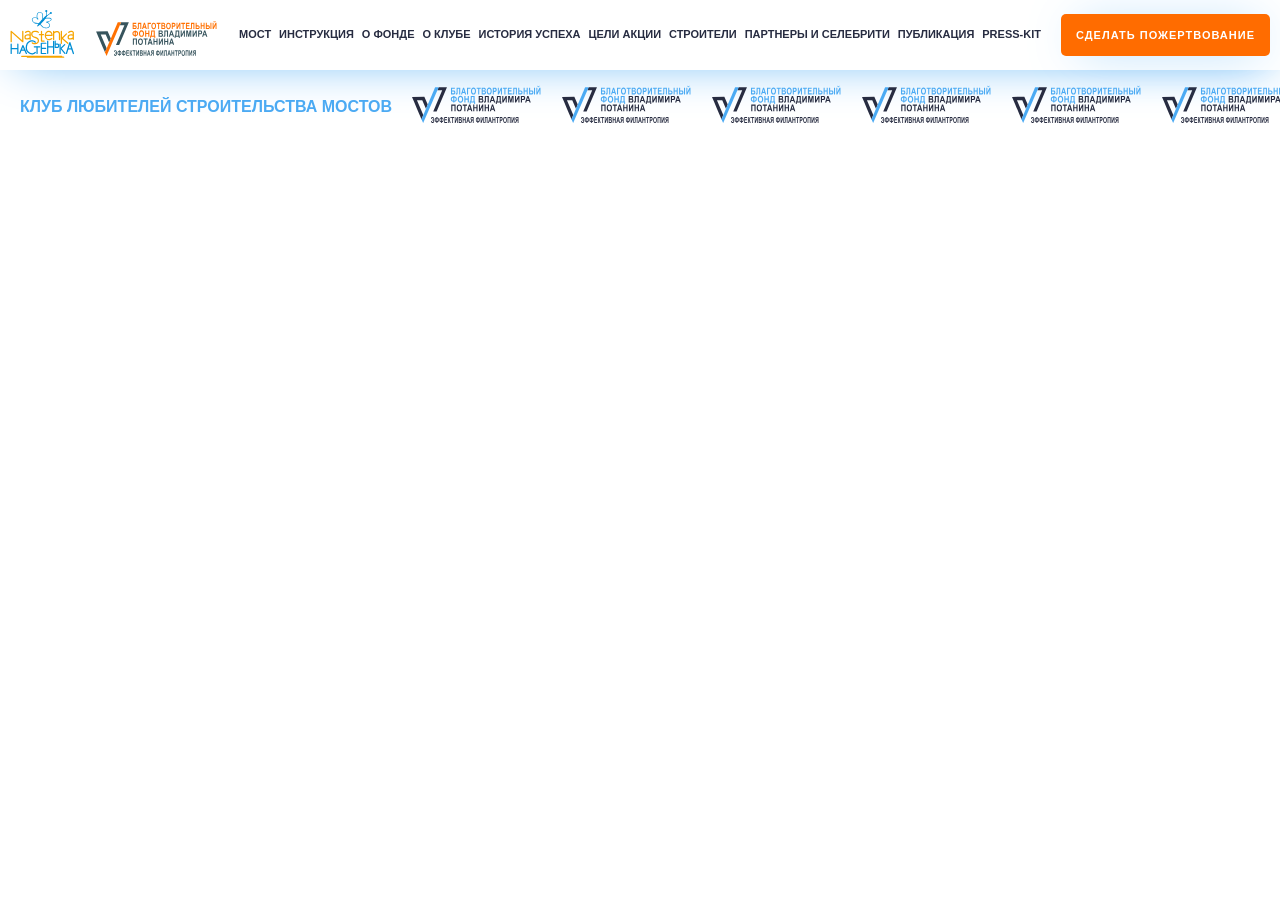
==== app/index.html @ d0a979f0 "add menu" ====
<!DOCTYPE html>
<!-- ru  	en  uk
http://htmlbook.ru/html/value/lang
-->
<html lang="ru">

<head>
  <meta charset="UTF-8">
  <meta name="viewport" content="width=device-width, initial-scale=1.0">

  <link rel="shortcut icon" href="img/favicon.ico" type="image/x-icon">
  <meta http-equiv="X-UA-Compatible" content="ie=edge">
  <meta name="theme-color" content="#111111">

  <title>New site</title>

  <link rel="stylesheet" href="css/global.css">
  <link rel="stylesheet" href="css/vendor.css">
  <link rel="stylesheet" href="css/main.css">

</head>

<body>
  <div class="site-container">
    <header class="header">

  <div class="header__top">
    <div class="container ">
      <div class="insert"></div>
      <a href="#" class="logo link-nastenjka">
        <svg class="logo-nastenjka">
          <use xlink:href="img/sprite.svg#logo-nastenjka"></use>
        </svg>
      </a>
      <a href="https://www.fondpotanin.ru" class="logo link-potanina">
        <svg class="logo-potanina">
          <use xlink:href="img/sprite.svg#logo-potanina"></use>
        </svg>
      </a>

      <div class="menu">
        <div class="menu__burger" aria-label="Відкрити меню">
          <button class="btn-reset burger">
            <span></span>
          </button>
        </div>

        <nav class="nav">
          <ul class="nav__links">
            <li><a href="#">мост</a></li>
            <li><a href="#">инструкция</a></li>
            <li><a href="#">о фонде</a></li>
            <li><a href="#">о клубе</a></li>
            <li><a href="#">история успеха</a></li>
            <li><a href="#">цели акции</a></li>
            <li><a href="#">строители</a></li>
            <li><a href="#">партнеры и селебрити</a></li>
            <li><a href="#">публикация</a></li>
            <li><a href="#">press-kit</a></li>
          </ul>
          <div class="burger-club-bridges"></div>
          <div class="burger-footer"></div>
        </nav>
        <button class="btn-reset btn-donation menu__btn">
          сделать пожертвование
        </button>
      </div>
    </div>
  </div>

  <div class="header__bottom">
    <div class="container club-bridges">
      <a href="#" class="link-club-bridges">клуб любителей строительства мостов</a>
      <ul class="heder__bottom__links">
        <li>
          <a href="#" class="logo ">
            <svg>
              <use xlink:href="img/sprite.svg#logo-potanina2"></use>
            </svg>
          </a>
        </li>
        <li>
          <a href="#" class="logo ">
            <svg>
              <use xlink:href="img/sprite.svg#logo-potanina2"></use>
            </svg>
          </a>
        </li>
        <li>
          <a href="#">
            <svg class="logo ">
              <use xlink:href="img/sprite.svg#logo-potanina2"></use>
            </svg>
          </a>
        </li>
        <li>
          <a href="#">
            <svg class="logo ">
              <use xlink:href="img/sprite.svg#logo-potanina2"></use>
            </svg>
          </a>
        </li>
        <li>
          <a href="#">
            <svg class="logo ">
              <use xlink:href="img/sprite.svg#logo-potanina2"></use>
            </svg>
          </a>
        </li>
        <li>
          <a href="#">
            <svg class="logo ">
              <use xlink:href="img/sprite.svg#logo-potanina2"></use>
            </svg>
          </a>
        </li>
        <li>
          <a href="#">
            <svg class="logo ">
              <use xlink:href="img/sprite.svg#logo-potanina2"></use>
            </svg>
          </a>
        </li>
      </ul>
    </div>
  </div>

</header>


    <main>

    </main>

    <footer class="footer">
	<div class="container"></div>
</footer>

  </div>

  <script src="js/vendor.js"></script>
  <script src="js/main.js"></script>

</body>

</html>
---- app/css/global.css ----
@charset "UTF-8";
:root {
  --color-black: #000;
  --color-white: #fff;
  --color-main-dark: #272C41;
  --color-accent: #4BAAF3;
  --color-button-donat: #FF6C00; }

@font-face {
  font-family: 'Open Sans', sans-serif;
  src: url("../fonts/OpenSans-Regular.ttf") format("ttf");
  src: url("../fonts/OpenSans-Regular.woff") format("woff");
  src: url("../fonts/OpenSans-Regular.woff2") format("woff2");
  font-weight: 400;
  font-style: normal; }

@font-face {
  font-family: 'Open Sans', sans-serif;
  src: url("../fonts/OpenSans-Bold.ttf") format("ttf");
  src: url("../fonts/OpenSans-Bold.woff") format("woff");
  src: url("../fonts/OpenSans-Bold.woff2") format("woff2");
  font-weight: 700;
  font-style: normal; }

/*Обнуление*/
* {
  padding: 0;
  margin: 0;
  border: 0; }

*,
*:before,
*:after {
  box-sizing: border-box; }

html,
body {
  height: 100%;
  width: 100%;
  font-size: 100%;
  line-height: 1;
  font-size: 10px;
  -ms-text-size-adjust: 100%;
  -moz-text-size-adjust: 100%;
  -webkit-text-size-adjust: 100%; }

body {
  font-size: 1.6rem;
  font-family: 'Open Sans', sans-serif;
  background-color: var(--color-white);
  color: var(--color-main-dark); }

img {
  max-width: 100%; }

a,
a:focus,
a:active,
a:hover,
a:hover,
a:visited {
  outline: none;
  text-decoration: none;
  color: inherit; }

input,
button,
textarea {
  font-family: inherit; }

input::-ms-clear {
  display: none; }

button::-moz-focus-inner {
  padding: 0;
  border: 0; }

ul {
  list-style: none;
  padding: 0; }

.is-outer {
  position: relative !important;
  left: -9999px !important; }

.site-container {
  overflow: hidden;
  display: flex;
  flex-direction: column;
  min-height: 100vh; }

footer {
  margin-top: auto; }

.is-hidden {
  display: none !important; }

.for-mobile {
  display: none; }
  @media (max-width: 768px) {
    .for-mobile {
      display: block; } }

.error {
  border: 2px #ff4019 solid !important; }

.btn-reset {
  border: none;
  background: transparent;
  cursor: pointer; }

.container {
  margin: 0 auto;
  padding: 0 10px;
  max-width: 1400px; }

.js-focus-visible :focus:not(.focus-visible) {
  outline: none; }

/*# sourceMappingURL=global.css.map */
---- app/css/main.css ----
.header__top {
  box-shadow: 3px 3px 50px -15px var(--color-accent); }
  .header__top .container {
    display: flex;
    align-items: center;
    justify-content: space-beetwen;
    flex: 100%;
    padding: 1rem; }

.logo {
  position: relative;
  display: inline-block;
  max-height: 5rem;
  max-width: 100%;
  margin-right: 2rem;
  z-index: 1; }

.link-nastenjka,
.link-potanina {
  position: relative;
  z-index: 3; }

.logo-nastenjka {
  display: block;
  max-width: 6.5rem;
  max-height: 5rem; }

.logo-potanina {
  display: block;
  max-width: 12.4rem;
  max-height: 3.6rem;
  margin-top: .8rem; }

.burger {
  display: none; }

.menu {
  display: flex;
  justify-content: space-between;
  align-items: center;
  flex: 100%; }

.nav {
  width: 100%;
  margin-right: 2rem; }

.nav__links {
  display: flex;
  justify-content: space-between;
  align-items: center;
  font-size: 1.1rem;
  font-weight: 700;
  text-transform: uppercase;
  transition: all .3s ease; }
  .nav__links li a:hover {
    color: var(--color-accent);
    padding-bottom: .2rem;
    border-bottom: 2px solid currentColor;
    transition: all .3s ease; }

.header__bottom {
  padding: 1rem;
  width: 100%; }
  .header__bottom .container {
    display: flex;
    flex-direction: row;
    align-items: center;
    justify-content: start; }
    .header__bottom .container .link-club-bridges {
      color: var(--color-accent); }

.link-club-bridges {
  display: block;
  color: var(--color-accent);
  font-size: 1.6rem;
  font-weight: 700;
  text-transform: uppercase;
  margin-right: 2rem;
  white-space: nowrap; }

.heder__bottom__links {
  display: flex;
  flex-direction: row;
  align-items: center;
  justify-content: start; }
  .heder__bottom__links li svg {
    max-height: 5rem;
    max-width: 13rem; }

/* -------------------------- */
/* -------------------------- */
._lock {
  overflow: hidden; }

.burger-club-bridges {
  display: none; }

@media (max-width: 1269px) {
  .burger {
    display: block;
    position: relative;
    width: 1.6rem;
    height: 1.4rem;
    margin-right: 2rem;
    cursor: pointer;
    transition: all .3s ease;
    z-index: 5; }
    .burger span {
      position: absolute;
      background-color: var(--color-accent);
      width: 100%;
      height: 2px;
      left: 0;
      top: 6px;
      transition: all .3s ease; }
    .burger::before, .burger::after {
      content: "";
      display: block;
      position: absolute;
      background-color: var(--color-accent);
      width: 100%;
      height: 2px;
      left: 0;
      transition: all .3s ease; }
    .burger::before {
      top: 0; }
    .burger::after {
      bottom: 0; }
  .burger._active span {
    transform: scale(0);
    transition: all .3s ease; }
  .burger._active::before {
    top: 6px;
    transform: rotate(-45deg);
    transition: all .3s ease; }
  .burger._active::after {
    transform: rotate(45deg);
    bottom: 6px;
    transition: all .3s ease; }
  .menu {
    justify-content: flex-end; }
  .nav {
    position: absolute;
    top: 0;
    left: 0;
    width: 100%;
    height: 100%;
    background-color: var(--color-white);
    overflow: auto;
    transition: all .3s ease 0s;
    transform: translate(-100%, 0);
    z-index: 2; }
  .nav._active {
    transform: translate(0, 0); }
  .insert {
    position: absolute;
    top: 0;
    left: 0;
    width: 100%;
    height: 7rem;
    background-color: var(--color-white);
    z-index: 3; }
  .nav__links {
    display: flex;
    align-items: start;
    flex-direction: column;
    position: relative;
    top: 7rem;
    padding: 1rem;
    font-size: 1.2rem; }
    .nav__links li:not(:last-of-type) {
      margin-bottom: 2rem; }
    .nav__links li:last-of-type {
      margin-bottom: 5rem; } }

@media (max-width: 700px) {
  .header__top {
    box-shadow: none; }
  .header__bottom {
    display: none; }
  .burger-club-bridges {
    display: block;
    position: relative;
    top: 11rem; }
    .burger-club-bridges div {
      display: flex;
      flex-direction: column;
      justify-content: start; }
      .burger-club-bridges div .link-club-bridges {
        font-size: 1.2rem;
        white-space: wrap;
        color: var(--color-accent);
        align-self: flex-start; }
      .burger-club-bridges div ul {
        display: flex;
        flex-direction: row;
        flex-wrap: wrap; } }

@media (max-width: 490px) {
  .nav__links {
    top: 11rem; } }

.btn-donation {
  display: flex;
  position: relative;
  justify-content: center;
  align-items: center;
  font-size: 1.1rem;
  font-weight: 700;
  text-transform: uppercase;
  white-space: nowrap;
  color: var(--color-white);
  letter-spacing: 1px;
  padding: 1.5rem;
  background-color: var(--color-button-donat);
  border-radius: .5rem;
  transition: all .3s ease 0s;
  z-index: 3; }

button {
  box-shadow: 3px 3px 50px -15px var(--color-accent); }

@media (max-width: 490px) {
  .menu__btn {
    position: absolute;
    top: 7rem;
    left: -100%;
    transition: all .3s ease 0s; }
  .menu__btn._active {
    left: 1rem;
    transition: all .3s ease 0s; } }

/*# sourceMappingURL=main.css.map */
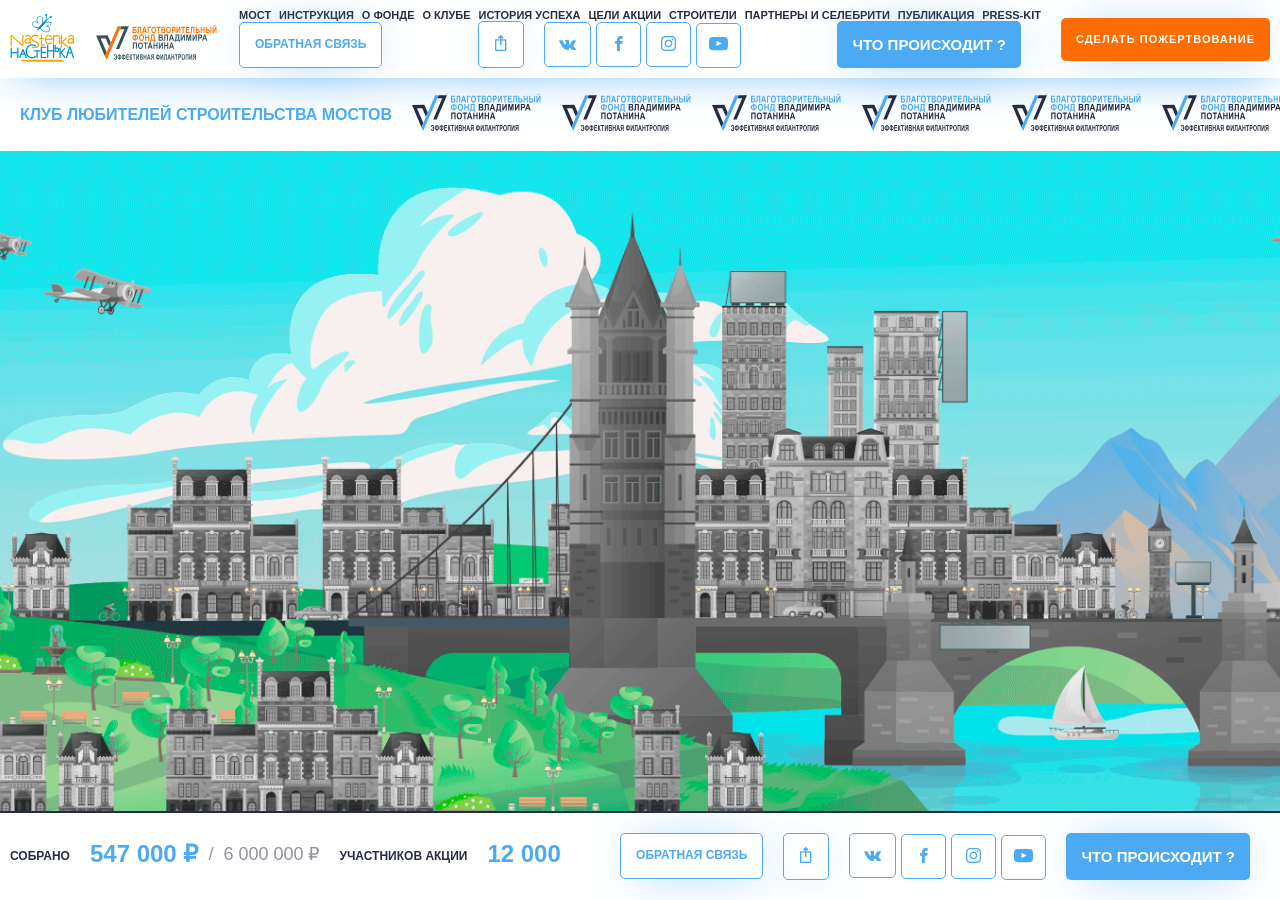
==== commit 045d29e5: "add footer" ====
--- a/app/index.html
+++ b/app/index.html
@@ -14,8 +14,8 @@
 
   <title>New site</title>
 
+  <link rel="stylesheet" href="css/vendor.css">
   <link rel="stylesheet" href="css/global.css">
-  <link rel="stylesheet" href="css/vendor.css">
   <link rel="stylesheet" href="css/main.css">
 
 </head>
@@ -129,11 +129,38 @@
 
 
     <main>
-
+      <img src="img/fon.png" alt="bridges">
     </main>
 
     <footer class="footer">
-	<div class="container"></div>
+  <div class="container">
+    <div class="amount">
+      <p>
+        собрано
+        <span class="amoun__money">547 000 </span>
+        <span class="amoun__total">6 000 000 </span>
+      </p>
+      <p>
+        участников акции
+        <span class="amount__participants">
+          12 000
+        </span>
+      </p>
+    </div>
+    <div class="social">
+      <button class="btn-reset btn-social">обратная связь</button>
+      <div class="social__share">
+        <button class="btn-reset btn-social _icon-share"></button>
+        <ul class="social__networks">
+          <li><a href="#" class="btn-social _icon-vk"></a></li>
+          <li><a href="#" class="btn-social _icon-facebook"></a></li>
+          <li><a href="#" class="btn-social _icon-instagram"></a></li>
+          <li><a href="#" class="btn-social _icon-youtube"></a></li>
+        </ul>
+      </div>
+      <button class="btn-reset btn-what">что происходит ?</button>
+    </div>
+  </div>
 </footer>
 
   </div>
--- a/app/css/global.css
+++ b/app/css/global.css
@@ -22,15 +22,49 @@
   font-weight: 700;
   font-style: normal; }
 
+@font-face {
+  font-family: 'icons';
+  src: url("../fonts/icons.ttf?broink") format("truetype"), url("../fonts/icons.woff?broink") format("woff"), url("../fonts/icons.svg?broink#icons") format("svg");
+  font-weight: normal;
+  font-style: normal;
+  font-display: block; }
+
+[class^="_icon-"]::before,
+[class*=" _icon-"]::before {
+  /* use !important to prevent issues with browser extensions that change fonts */
+  font-family: 'icons' !important;
+  speak: never;
+  font-style: normal;
+  font-weight: normal;
+  font-variant: normal;
+  text-transform: none;
+  line-height: 1;
+  /* Better Font Rendering =========== */
+  -webkit-font-smoothing: antialiased;
+  -moz-osx-font-smoothing: grayscale; }
+
+._icon-share:before {
+  content: "\e900"; }
+
+._icon-vk:before {
+  content: "\e901"; }
+
+._icon-facebook:before {
+  content: "\ea90"; }
+
+._icon-instagram:before {
+  content: "\ea92"; }
+
+._icon-youtube:before {
+  content: "\ea9d"; }
+
 /*Обнуление*/
-* {
-  padding: 0;
-  margin: 0;
-  border: 0; }
-
 *,
 *:before,
 *:after {
+  padding: 0;
+  margin: 0;
+  border: 0;
   box-sizing: border-box; }
 
 html,
@@ -89,9 +123,6 @@
   flex-direction: column;
   min-height: 100vh; }
 
-footer {
-  margin-top: auto; }
-
 .is-hidden {
   display: none !important; }
 
@@ -117,4 +148,12 @@
 .js-focus-visible :focus:not(.focus-visible) {
   outline: none; }
 
+main {
+  display: flex;
+  flex: 1 1 100%; }
+  main img {
+    width: 100%;
+    -o-object-fit: cover;
+    object-fit: cover; }
+
 /*# sourceMappingURL=global.css.map */
--- a/app/css/main.css
+++ b/app/css/main.css
@@ -1,3 +1,4 @@
+@charset "UTF-8";
 .header__top {
   box-shadow: 3px 3px 50px -15px var(--color-accent); }
   .header__top .container {
@@ -198,7 +199,142 @@
 
 @media (max-width: 490px) {
   .nav__links {
-    top: 11rem; } }
+    top: 11.5rem; } }
+
+.footer {
+  width: 100%;
+  border-top: 2px solid var(--color-main-dark); }
+  .footer .container {
+    display: flex;
+    flex-wrap: wrap;
+    align-items: center;
+    justify-content: space-between;
+    padding: 2rem 1rem; }
+
+.amount,
+.social,
+.social__share,
+.social__networks {
+  display: flex;
+  align-items: center;
+  justify-content: space-between; }
+
+.amount {
+  margin-right: 2rem; }
+  .amount p {
+    display: flex;
+    align-items: center;
+    font-size: 1.2rem;
+    font-weight: 700;
+    text-transform: uppercase;
+    color: var(--color-main-dark); }
+
+.amoun__money {
+  font-size: 2.4rem;
+  margin-left: 2rem;
+  color: var(--color-accent);
+  transform: translate(0, -2px); }
+  .amoun__money::after {
+    content: "₽";
+    display: inline-block; }
+
+.amoun__total {
+  font-size: 1.8rem;
+  font-weight: 400;
+  opacity: .5;
+  margin-right: 2rem;
+  transform: translate(0, -2px); }
+  .amoun__total::before {
+    content: "/";
+    display: inline-block;
+    padding-right: 1rem;
+    padding-left: 1rem; }
+  .amoun__total::after {
+    content: "₽";
+    display: inline-block; }
+
+.amount__participants {
+  font-size: 2.4rem;
+  padding-left: 2rem;
+  color: var(--color-accent);
+  transform: translate(0, -2px); }
+
+.social button {
+  margin-right: 2rem; }
+
+.social ._icon-share {
+  font-size: 1.6rem;
+  padding: 13px 16px; }
+
+.social__networks {
+  margin-right: 2rem; }
+  .social__networks li:not(:last-of-type) {
+    margin-right: .5rem; }
+  .social__networks .btn-social {
+    color: var(--color-accent); }
+  .social__networks ._icon-vk {
+    font-size: 1.1rem;
+    padding-top: 1.7rem;
+    padding-bottom: 1.4rem;
+    padding-left: 1.4rem;
+    padding-right: 1.4rem; }
+  .social__networks ._icon-facebook {
+    font-size: 1.5rem;
+    padding: 1.3rem 1.4rem; }
+  .social__networks ._icon-instagram {
+    font-size: 1.5rem;
+    padding: 1.3rem 1.4rem; }
+  .social__networks ._icon-youtube {
+    font-size: 1.9rem;
+    padding: 1.1rem 1.2rem; }
+
+@media (max-width: 1246px) {
+  .footer .container {
+    flex-direction: column; }
+  .amount {
+    margin-bottom: 1rem; } }
+
+@media (max-width: 700px) {
+  .social {
+    display: none; }
+  .burger-footer > .social {
+    display: flex;
+    flex-direction: column;
+    align-items: start;
+    padding: 1rem;
+    padding-bottom: 3rem;
+    transform: translate(0, 11rem); }
+    .burger-footer > .social .btn-social {
+      margin: 0;
+      margin-bottom: 1.5rem; }
+    .burger-footer > .social .social__share {
+      margin-bottom: 1.5rem; }
+      .burger-footer > .social .social__share .btn-social {
+        margin: 0;
+        margin-right: 1rem; }
+      .burger-footer > .social .social__share ._icon-share {
+        font-size: 1.6rem;
+        padding: 12.5px 15px; } }
+
+@media (max-width: 598px) {
+  .amount {
+    margin: 0; }
+  .amount p {
+    display: flex;
+    flex-direction: column;
+    align-items: start;
+    justify-content: start; }
+  .amount p :not(:last-of-type) {
+    margin-right: 5rem; }
+  .amount span {
+    display: block;
+    white-space: nowrap;
+    margin: 0;
+    padding: 0; }
+  .amoun__total {
+    transform: translate(0, 0px); }
+    .amoun__total::before {
+      padding-left: 0rem; } }
 
 .btn-donation {
   display: flex;
@@ -219,6 +355,24 @@
 
 button {
   box-shadow: 3px 3px 50px -15px var(--color-accent); }
+
+.btn-social {
+  font-size: 1.2rem;
+  font-weight: 700;
+  padding: 1.5rem;
+  color: var(--color-accent);
+  text-transform: uppercase;
+  border: 1.5px solid var(--color-accent);
+  border-radius: .5rem; }
+
+.btn-what {
+  font-size: 1.5rem;
+  font-weight: 700;
+  padding: 1.5rem;
+  color: var(--color-white);
+  background-color: var(--color-accent);
+  text-transform: uppercase;
+  border-radius: .5rem; }
 
 @media (max-width: 490px) {
   .menu__btn {
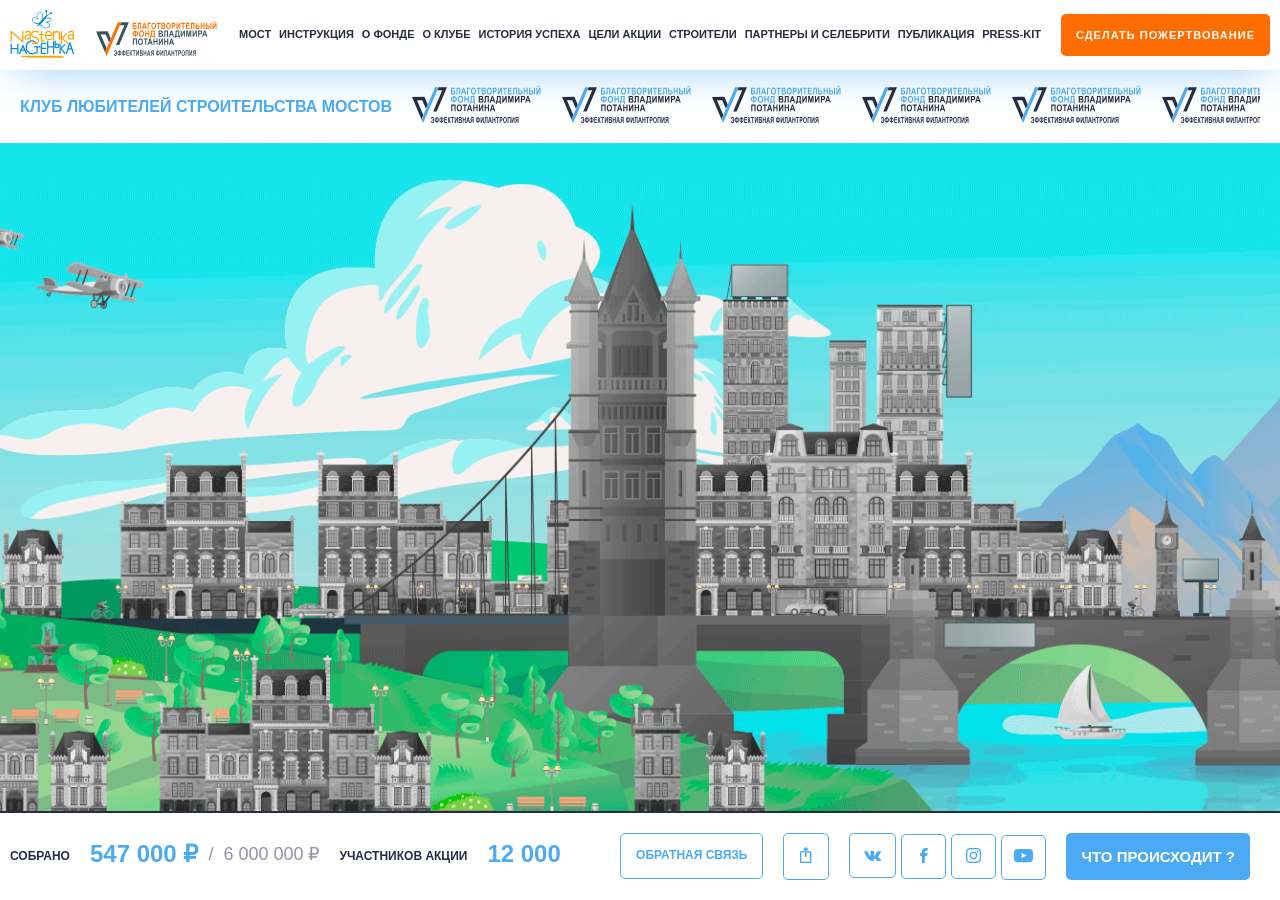
==== commit 54f98dd2: "add favicon and scroll" ====
--- a/app/index.html
+++ b/app/index.html
@@ -7,12 +7,19 @@
 <head>
   <meta charset="UTF-8">
   <meta name="viewport" content="width=device-width, initial-scale=1.0">
+  <meta http-equiv="X-UA-Compatible" content="ie=edge">
 
-  <link rel="shortcut icon" href="img/favicon.ico" type="image/x-icon">
-  <meta http-equiv="X-UA-Compatible" content="ie=edge">
-  <meta name="theme-color" content="#111111">
+  <!-- favicon -->
+  <link rel="apple-touch-icon" sizes="180x180" href="favicon/apple-touch-icon.png">
+  <link rel="icon" type="image/png" sizes="32x32" href="favicon/favicon-32x32.png">
+  <link rel="icon" type="image/png" sizes="16x16" href="favicon/favicon-16x16.png">
+  <link rel="manifest" href="favicon/site.webmanifest">
+  <link rel="mask-icon" href="favicon/safari-pinned-tab.svg" color="#5bbad5">
+  <meta name="msapplication-TileColor" content="#da532c">
+  <meta name="theme-color" content="#ffffff">
+  <!-- end favicon -->
 
-  <title>New site</title>
+  <title>BRIDGE CONSTRUCTION CLUB</title>
 
   <link rel="stylesheet" href="css/vendor.css">
   <link rel="stylesheet" href="css/global.css">
@@ -67,7 +74,6 @@
       </div>
     </div>
   </div>
-
   <div class="header__bottom">
     <div class="container club-bridges">
       <a href="#" class="link-club-bridges">клуб любителей строительства мостов</a>
@@ -124,7 +130,6 @@
       </ul>
     </div>
   </div>
-
 </header>
 
 
--- a/app/css/global.css
+++ b/app/css/global.css
@@ -4,7 +4,9 @@
   --color-white: #fff;
   --color-main-dark: #272C41;
   --color-accent: #4BAAF3;
-  --color-button-donat: #FF6C00; }
+  --color-button-donat: #FF6C00;
+  --color-dark-rbga: rgba(39, 44, 65, .5);
+  --color-accent-rbga: rgba(75, 170, 243, .5); }
 
 @font-face {
   font-family: 'Open Sans', sans-serif;
--- a/app/css/main.css
+++ b/app/css/main.css
@@ -83,7 +83,16 @@
   display: flex;
   flex-direction: row;
   align-items: center;
-  justify-content: start; }
+  justify-content: start;
+  overflow-y: hidden;
+  overflow-x: scroll; }
+  .heder__bottom__links::-webkit-scrollbar {
+    height: 3px;
+    background-color: var(--color-white); }
+  .heder__bottom__links::-webkit-scrollbar-thumb {
+    height: 100%;
+    background-color: var(--color-accent-rbga);
+    opacity: 1; }
   .heder__bottom__links li svg {
     max-height: 5rem;
     max-width: 13rem; }
@@ -288,6 +297,9 @@
     font-size: 1.9rem;
     padding: 1.1rem 1.2rem; }
 
+.burger-footer > .social {
+  display: none; }
+
 @media (max-width: 1246px) {
   .footer .container {
     flex-direction: column; }
@@ -353,9 +365,6 @@
   transition: all .3s ease 0s;
   z-index: 3; }
 
-button {
-  box-shadow: 3px 3px 50px -15px var(--color-accent); }
-
 .btn-social {
   font-size: 1.2rem;
   font-weight: 700;
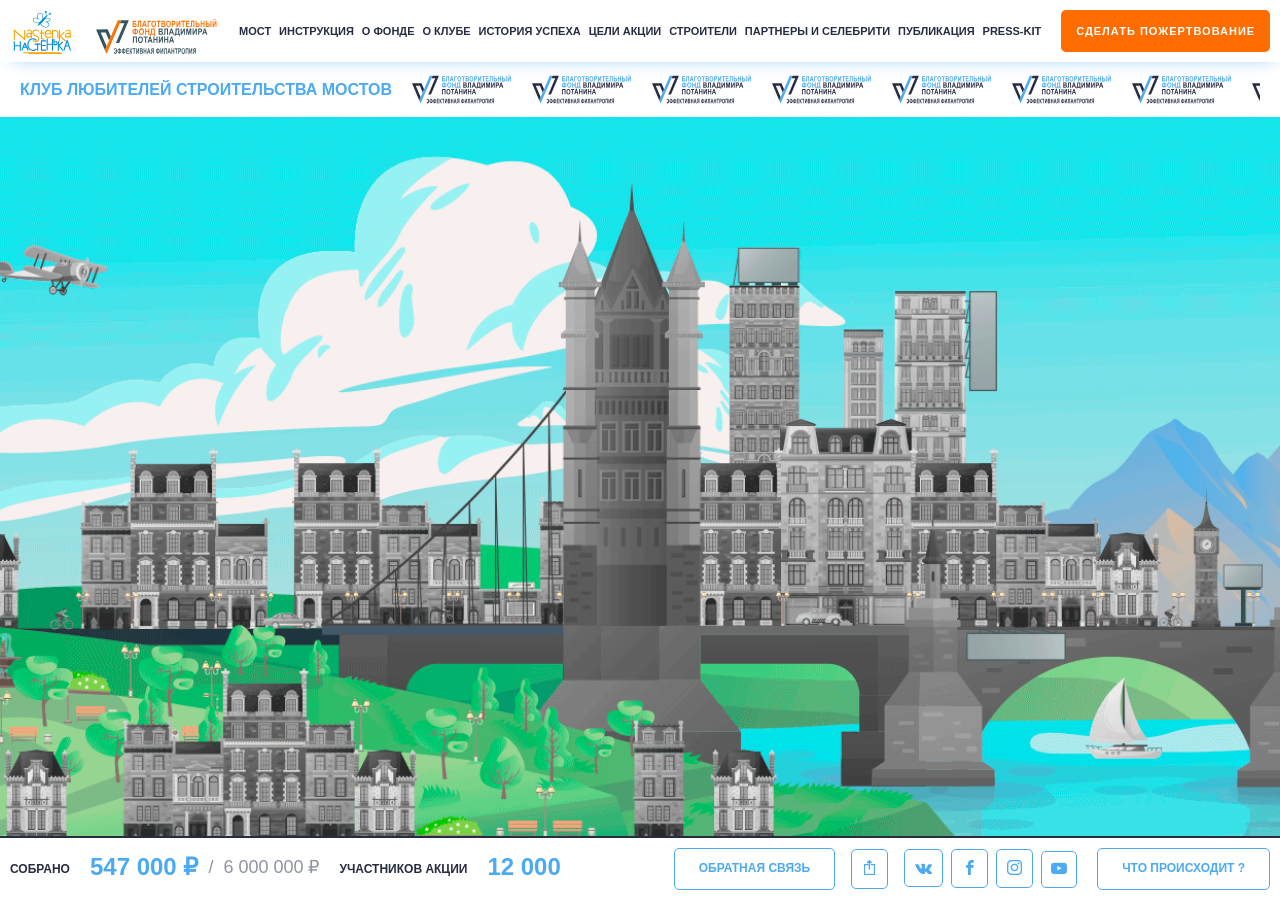
==== commit dc46a513: "fixed bug" ====
--- a/app/index.html
+++ b/app/index.html
@@ -34,19 +34,19 @@
   <div class="header__top">
     <div class="container ">
       <div class="insert"></div>
-      <a href="#" class="logo link-nastenjka">
+      <a href="#" class="link-nastenjka">
         <svg class="logo-nastenjka">
           <use xlink:href="img/sprite.svg#logo-nastenjka"></use>
         </svg>
       </a>
-      <a href="https://www.fondpotanin.ru" class="logo link-potanina">
+      <a href="https://www.fondpotanin.ru" class="link-potanina">
         <svg class="logo-potanina">
           <use xlink:href="img/sprite.svg#logo-potanina"></use>
         </svg>
       </a>
 
       <div class="menu">
-        <div class="menu__burger" aria-label="Відкрити меню">
+        <div class="menu__burger" aria-label="Открыть меню">
           <button class="btn-reset burger">
             <span></span>
           </button>
@@ -78,51 +78,72 @@
     <div class="container club-bridges">
       <a href="#" class="link-club-bridges">клуб любителей строительства мостов</a>
       <ul class="heder__bottom__links">
-        <li>
-          <a href="#" class="logo ">
-            <svg>
+        <li class="logo">
+          <a href="#">
+            <svg class="logo-potanina2">
               <use xlink:href="img/sprite.svg#logo-potanina2"></use>
             </svg>
           </a>
         </li>
-        <li>
-          <a href="#" class="logo ">
-            <svg>
+        <li class="logo">
+          <a href="#">
+            <svg class="logo-potanina2">
               <use xlink:href="img/sprite.svg#logo-potanina2"></use>
             </svg>
           </a>
         </li>
-        <li>
+        <li class="logo">
           <a href="#">
-            <svg class="logo ">
+            <svg class="logo-potanina2">
               <use xlink:href="img/sprite.svg#logo-potanina2"></use>
             </svg>
           </a>
         </li>
-        <li>
+        <li class="logo">
           <a href="#">
-            <svg class="logo ">
+            <svg class="logo-potanina2">
               <use xlink:href="img/sprite.svg#logo-potanina2"></use>
             </svg>
           </a>
         </li>
-        <li>
+        <li class="logo">
           <a href="#">
-            <svg class="logo ">
+            <svg class="logo-potanina2">
               <use xlink:href="img/sprite.svg#logo-potanina2"></use>
             </svg>
           </a>
         </li>
-        <li>
+        <li class="logo">
           <a href="#">
-            <svg class="logo ">
+            <svg class="logo-potanina2">
               <use xlink:href="img/sprite.svg#logo-potanina2"></use>
             </svg>
           </a>
         </li>
-        <li>
+        <li class="logo">
           <a href="#">
-            <svg class="logo ">
+            <svg class="logo-potanina2">
+              <use xlink:href="img/sprite.svg#logo-potanina2"></use>
+            </svg>
+          </a>
+        </li>
+        <li class="logo">
+          <a href="#">
+            <svg class="logo-potanina2">
+              <use xlink:href="img/sprite.svg#logo-potanina2"></use>
+            </svg>
+          </a>
+        </li>
+        <li class="logo">
+          <a href="#">
+            <svg class="logo-potanina2">
+              <use xlink:href="img/sprite.svg#logo-potanina2"></use>
+            </svg>
+          </a>
+        </li>
+        <li class="logo">
+          <a href="#">
+            <svg class="logo-potanina2">
               <use xlink:href="img/sprite.svg#logo-potanina2"></use>
             </svg>
           </a>
@@ -163,7 +184,7 @@
           <li><a href="#" class="btn-social _icon-youtube"></a></li>
         </ul>
       </div>
-      <button class="btn-reset btn-what">что происходит ?</button>
+      <button class="btn-reset btn-social">что происходит ?</button>
     </div>
   </div>
 </footer>
--- a/app/css/global.css
+++ b/app/css/global.css
@@ -5,7 +5,7 @@
   --color-main-dark: #272C41;
   --color-accent: #4BAAF3;
   --color-button-donat: #FF6C00;
-  --color-dark-rbga: rgba(39, 44, 65, .5);
+  --color-dark-rbga: rgba(39, 44, 65, .2);
   --color-accent-rbga: rgba(75, 170, 243, .5); }
 
 @font-face {
--- a/app/css/main.css
+++ b/app/css/main.css
@@ -1,6 +1,6 @@
 @charset "UTF-8";
 .header__top {
-  box-shadow: 3px 3px 50px -15px var(--color-accent); }
+  box-shadow: 3px 3px 20px -10px var(--color-accent); }
   .header__top .container {
     display: flex;
     align-items: center;
@@ -11,23 +11,24 @@
 .logo {
   position: relative;
   display: inline-block;
-  max-height: 5rem;
+  max-height: 3.5rem;
   max-width: 100%;
   margin-right: 2rem;
   z-index: 1; }
 
 .link-nastenjka,
 .link-potanina {
+  display: block;
   position: relative;
+  margin-right: 2rem;
+  height: 4rem;
   z-index: 3; }
 
 .logo-nastenjka {
-  display: block;
   max-width: 6.5rem;
-  max-height: 5rem; }
+  height: 4.5rem; }
 
 .logo-potanina {
-  display: block;
   max-width: 12.4rem;
   max-height: 3.6rem;
   margin-top: .8rem; }
@@ -81,21 +82,27 @@
 
 .heder__bottom__links {
   display: flex;
+  flex: 100%;
   flex-direction: row;
   align-items: center;
   justify-content: start;
   overflow-y: hidden;
-  overflow-x: scroll; }
+  overflow-x: auto; }
   .heder__bottom__links::-webkit-scrollbar {
     height: 3px;
-    background-color: var(--color-white); }
+    background-color: var(--color-dark-rbga); }
   .heder__bottom__links::-webkit-scrollbar-thumb {
     height: 100%;
     background-color: var(--color-accent-rbga);
     opacity: 1; }
-  .heder__bottom__links li svg {
-    max-height: 5rem;
-    max-width: 13rem; }
+  .heder__bottom__links li a {
+    display: block;
+    height: 3.5rem;
+    width: auto; }
+  .heder__bottom__links .logo-potanina2 {
+    display: block;
+    height: 3.5rem;
+    width: 10rem; }
 
 /* -------------------------- */
 /* -------------------------- */
@@ -218,7 +225,7 @@
     flex-wrap: wrap;
     align-items: center;
     justify-content: space-between;
-    padding: 2rem 1rem; }
+    padding: 1rem; }
 
 .amount,
 .social,
@@ -268,34 +275,32 @@
   color: var(--color-accent);
   transform: translate(0, -2px); }
 
-.social button {
-  margin-right: 2rem; }
+.social button:not(:nth-child(3)) {
+  margin-right: 1.6rem; }
 
 .social ._icon-share {
-  font-size: 1.6rem;
-  padding: 13px 16px; }
+  font-size: 1.5rem;
+  padding: 10px 12px; }
 
 .social__networks {
   margin-right: 2rem; }
   .social__networks li:not(:last-of-type) {
-    margin-right: .5rem; }
+    margin-right: .8rem; }
   .social__networks .btn-social {
     color: var(--color-accent); }
   .social__networks ._icon-vk {
     font-size: 1.1rem;
-    padding-top: 1.7rem;
-    padding-bottom: 1.4rem;
-    padding-left: 1.4rem;
-    padding-right: 1.4rem; }
+    padding: 10px;
+    padding-top: 14px; }
   .social__networks ._icon-facebook {
     font-size: 1.5rem;
-    padding: 1.3rem 1.4rem; }
+    padding: 10px; }
   .social__networks ._icon-instagram {
     font-size: 1.5rem;
-    padding: 1.3rem 1.4rem; }
+    padding: 10px; }
   .social__networks ._icon-youtube {
-    font-size: 1.9rem;
-    padding: 1.1rem 1.2rem; }
+    font-size: 1.6rem;
+    padding: 9px; }
 
 .burger-footer > .social {
   display: none; }
@@ -319,14 +324,19 @@
     .burger-footer > .social .btn-social {
       margin: 0;
       margin-bottom: 1.5rem; }
+    .burger-footer > .social .social__networks,
+    .burger-footer > .social .social__networks li:not(:last-of-type) {
+      margin: 0; }
     .burger-footer > .social .social__share {
-      margin-bottom: 1.5rem; }
+      margin-bottom: 1.4rem; }
       .burger-footer > .social .social__share .btn-social {
         margin: 0;
         margin-right: 1rem; }
       .burger-footer > .social .social__share ._icon-share {
         font-size: 1.6rem;
-        padding: 12.5px 15px; } }
+        padding: 11px 14px; }
+      .burger-footer > .social .social__share ._icon-youtube {
+        margin: 0; } }
 
 @media (max-width: 598px) {
   .amount {
@@ -359,29 +369,25 @@
   white-space: nowrap;
   color: var(--color-white);
   letter-spacing: 1px;
-  padding: 1.5rem;
+  padding: 1.35em;
   background-color: var(--color-button-donat);
   border-radius: .5rem;
   transition: all .3s ease 0s;
   z-index: 3; }
 
-.btn-social {
+.btn-social,
+.btn-what {
   font-size: 1.2rem;
   font-weight: 700;
-  padding: 1.5rem;
+  padding: 1.1em 2em;
   color: var(--color-accent);
   text-transform: uppercase;
   border: 1.5px solid var(--color-accent);
   border-radius: .5rem; }
 
 .btn-what {
-  font-size: 1.5rem;
-  font-weight: 700;
-  padding: 1.5rem;
   color: var(--color-white);
-  background-color: var(--color-accent);
-  text-transform: uppercase;
-  border-radius: .5rem; }
+  background-color: var(--color-accent); }
 
 @media (max-width: 490px) {
   .menu__btn {
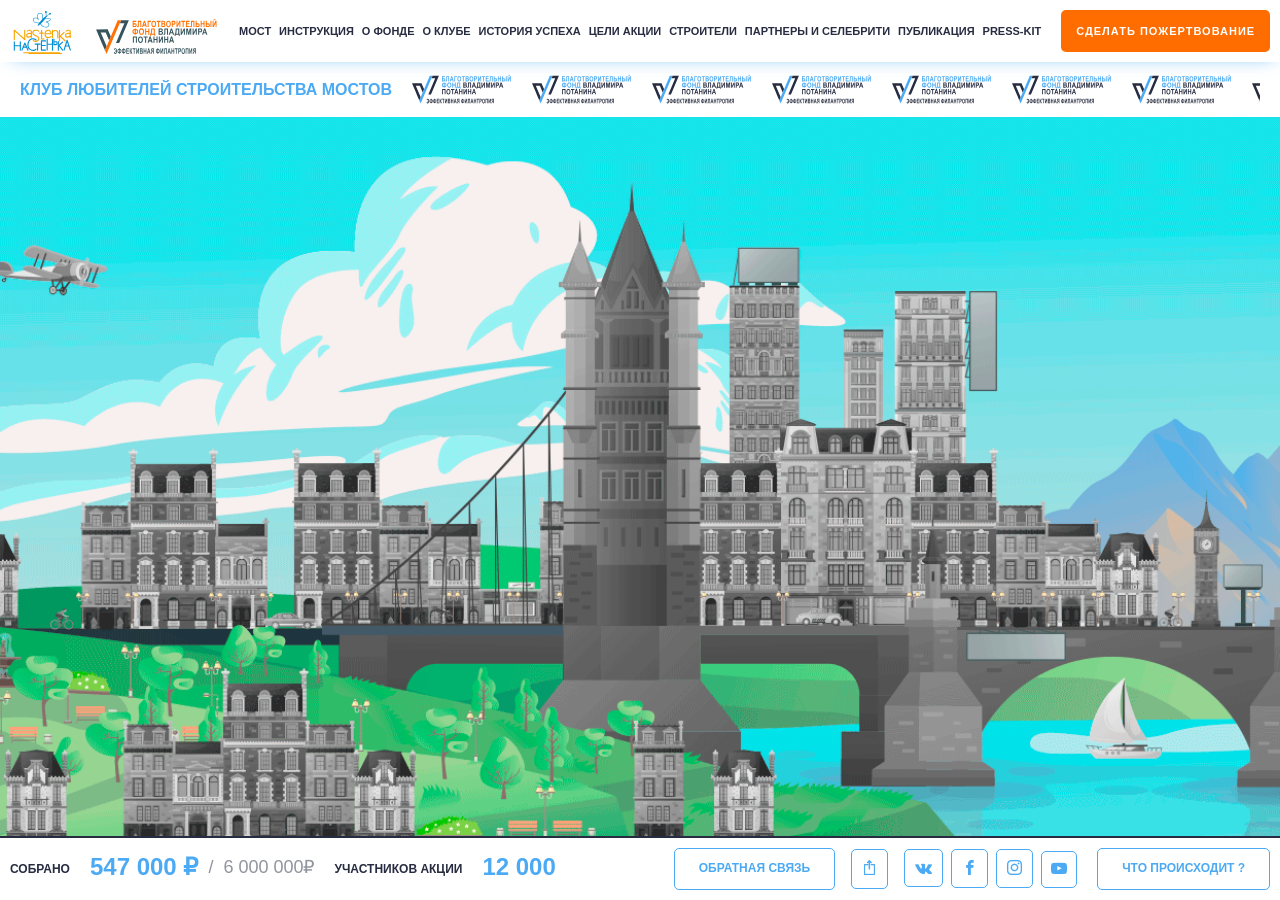
==== commit f8b20e8e: "build" ====
--- a/app/index.html
+++ b/app/index.html
@@ -1,199 +1,3 @@
-<!DOCTYPE html>
-<!-- ru  	en  uk
+<!DOCTYPE html><!-- ru  	en  uk
 http://htmlbook.ru/html/value/lang
--->
-<html lang="ru">
-
-<head>
-  <meta charset="UTF-8">
-  <meta name="viewport" content="width=device-width, initial-scale=1.0">
-  <meta http-equiv="X-UA-Compatible" content="ie=edge">
-
-  <!-- favicon -->
-  <link rel="apple-touch-icon" sizes="180x180" href="favicon/apple-touch-icon.png">
-  <link rel="icon" type="image/png" sizes="32x32" href="favicon/favicon-32x32.png">
-  <link rel="icon" type="image/png" sizes="16x16" href="favicon/favicon-16x16.png">
-  <link rel="manifest" href="favicon/site.webmanifest">
-  <link rel="mask-icon" href="favicon/safari-pinned-tab.svg" color="#5bbad5">
-  <meta name="msapplication-TileColor" content="#da532c">
-  <meta name="theme-color" content="#ffffff">
-  <!-- end favicon -->
-
-  <title>BRIDGE CONSTRUCTION CLUB</title>
-
-  <link rel="stylesheet" href="css/vendor.css">
-  <link rel="stylesheet" href="css/global.css">
-  <link rel="stylesheet" href="css/main.css">
-
-</head>
-
-<body>
-  <div class="site-container">
-    <header class="header">
-
-  <div class="header__top">
-    <div class="container ">
-      <div class="insert"></div>
-      <a href="#" class="link-nastenjka">
-        <svg class="logo-nastenjka">
-          <use xlink:href="img/sprite.svg#logo-nastenjka"></use>
-        </svg>
-      </a>
-      <a href="https://www.fondpotanin.ru" class="link-potanina">
-        <svg class="logo-potanina">
-          <use xlink:href="img/sprite.svg#logo-potanina"></use>
-        </svg>
-      </a>
-
-      <div class="menu">
-        <div class="menu__burger" aria-label="Открыть меню">
-          <button class="btn-reset burger">
-            <span></span>
-          </button>
-        </div>
-
-        <nav class="nav">
-          <ul class="nav__links">
-            <li><a href="#">мост</a></li>
-            <li><a href="#">инструкция</a></li>
-            <li><a href="#">о фонде</a></li>
-            <li><a href="#">о клубе</a></li>
-            <li><a href="#">история успеха</a></li>
-            <li><a href="#">цели акции</a></li>
-            <li><a href="#">строители</a></li>
-            <li><a href="#">партнеры и селебрити</a></li>
-            <li><a href="#">публикация</a></li>
-            <li><a href="#">press-kit</a></li>
-          </ul>
-          <div class="burger-club-bridges"></div>
-          <div class="burger-footer"></div>
-        </nav>
-        <button class="btn-reset btn-donation menu__btn">
-          сделать пожертвование
-        </button>
-      </div>
-    </div>
-  </div>
-  <div class="header__bottom">
-    <div class="container club-bridges">
-      <a href="#" class="link-club-bridges">клуб любителей строительства мостов</a>
-      <ul class="heder__bottom__links">
-        <li class="logo">
-          <a href="#">
-            <svg class="logo-potanina2">
-              <use xlink:href="img/sprite.svg#logo-potanina2"></use>
-            </svg>
-          </a>
-        </li>
-        <li class="logo">
-          <a href="#">
-            <svg class="logo-potanina2">
-              <use xlink:href="img/sprite.svg#logo-potanina2"></use>
-            </svg>
-          </a>
-        </li>
-        <li class="logo">
-          <a href="#">
-            <svg class="logo-potanina2">
-              <use xlink:href="img/sprite.svg#logo-potanina2"></use>
-            </svg>
-          </a>
-        </li>
-        <li class="logo">
-          <a href="#">
-            <svg class="logo-potanina2">
-              <use xlink:href="img/sprite.svg#logo-potanina2"></use>
-            </svg>
-          </a>
-        </li>
-        <li class="logo">
-          <a href="#">
-            <svg class="logo-potanina2">
-              <use xlink:href="img/sprite.svg#logo-potanina2"></use>
-            </svg>
-          </a>
-        </li>
-        <li class="logo">
-          <a href="#">
-            <svg class="logo-potanina2">
-              <use xlink:href="img/sprite.svg#logo-potanina2"></use>
-            </svg>
-          </a>
-        </li>
-        <li class="logo">
-          <a href="#">
-            <svg class="logo-potanina2">
-              <use xlink:href="img/sprite.svg#logo-potanina2"></use>
-            </svg>
-          </a>
-        </li>
-        <li class="logo">
-          <a href="#">
-            <svg class="logo-potanina2">
-              <use xlink:href="img/sprite.svg#logo-potanina2"></use>
-            </svg>
-          </a>
-        </li>
-        <li class="logo">
-          <a href="#">
-            <svg class="logo-potanina2">
-              <use xlink:href="img/sprite.svg#logo-potanina2"></use>
-            </svg>
-          </a>
-        </li>
-        <li class="logo">
-          <a href="#">
-            <svg class="logo-potanina2">
-              <use xlink:href="img/sprite.svg#logo-potanina2"></use>
-            </svg>
-          </a>
-        </li>
-      </ul>
-    </div>
-  </div>
-</header>
-
-
-    <main>
-      <img src="img/fon.png" alt="bridges">
-    </main>
-
-    <footer class="footer">
-  <div class="container">
-    <div class="amount">
-      <p>
-        собрано
-        <span class="amoun__money">547 000 </span>
-        <span class="amoun__total">6 000 000 </span>
-      </p>
-      <p>
-        участников акции
-        <span class="amount__participants">
-          12 000
-        </span>
-      </p>
-    </div>
-    <div class="social">
-      <button class="btn-reset btn-social">обратная связь</button>
-      <div class="social__share">
-        <button class="btn-reset btn-social _icon-share"></button>
-        <ul class="social__networks">
-          <li><a href="#" class="btn-social _icon-vk"></a></li>
-          <li><a href="#" class="btn-social _icon-facebook"></a></li>
-          <li><a href="#" class="btn-social _icon-instagram"></a></li>
-          <li><a href="#" class="btn-social _icon-youtube"></a></li>
-        </ul>
-      </div>
-      <button class="btn-reset btn-social">что происходит ?</button>
-    </div>
-  </div>
-</footer>
-
-  </div>
-
-  <script src="js/vendor.js"></script>
-  <script src="js/main.js"></script>
-
-</body>
-
-</html>
+--><html lang="ru"><head><meta charset="UTF-8"><meta name="viewport" content="width=device-width,initial-scale=1"><meta http-equiv="X-UA-Compatible" content="ie=edge"><!-- favicon --><link rel="apple-touch-icon" sizes="180x180" href="favicon/apple-touch-icon.png"><link rel="icon" type="image/png" sizes="32x32" href="favicon/favicon-32x32.png"><link rel="icon" type="image/png" sizes="16x16" href="favicon/favicon-16x16.png"><link rel="manifest" href="favicon/site.webmanifest"><link rel="mask-icon" href="favicon/safari-pinned-tab.svg" color="#5bbad5"><meta name="msapplication-TileColor" content="#da532c"><meta name="theme-color" content="#ffffff"><!-- end favicon --><title>BRIDGE CONSTRUCTION CLUB</title><link rel="stylesheet" href="css/vendor.css"><link rel="stylesheet" href="css/global.css"><link rel="stylesheet" href="css/main.css"></head><body><div class="site-container"><header class="header"><div class="header__top"><div class="container"><div class="insert"></div><a href="#" class="link-nastenjka"><svg class="logo-nastenjka"><use xlink:href="img/sprite.svg#logo-nastenjka"></use></svg> </a><a href="https://www.fondpotanin.ru" class="link-potanina"><svg class="logo-potanina"><use xlink:href="img/sprite.svg#logo-potanina"></use></svg></a><div class="menu"><div class="menu__burger" aria-label="Открыть меню"><button class="btn-reset burger"><span></span></button></div><nav class="nav"><ul class="nav__links"><li><a href="#">мост</a></li><li><a href="#">инструкция</a></li><li><a href="#">о фонде</a></li><li><a href="#">о клубе</a></li><li><a href="#">история успеха</a></li><li><a href="#">цели акции</a></li><li><a href="#">строители</a></li><li><a href="#">партнеры и селебрити</a></li><li><a href="#">публикация</a></li><li><a href="#">press-kit</a></li></ul><div class="burger-club-bridges"></div><div class="burger-footer"></div></nav><button class="btn-reset btn-donation menu__btn">сделать пожертвование</button></div></div></div><div class="header__bottom"><div class="container club-bridges"><a href="#" class="link-club-bridges">клуб любителей строительства мостов</a><ul class="heder__bottom__links"><li class="logo"><a href="#"><svg class="logo-potanina2"><use xlink:href="img/sprite.svg#logo-potanina2"></use></svg></a></li><li class="logo"><a href="#"><svg class="logo-potanina2"><use xlink:href="img/sprite.svg#logo-potanina2"></use></svg></a></li><li class="logo"><a href="#"><svg class="logo-potanina2"><use xlink:href="img/sprite.svg#logo-potanina2"></use></svg></a></li><li class="logo"><a href="#"><svg class="logo-potanina2"><use xlink:href="img/sprite.svg#logo-potanina2"></use></svg></a></li><li class="logo"><a href="#"><svg class="logo-potanina2"><use xlink:href="img/sprite.svg#logo-potanina2"></use></svg></a></li><li class="logo"><a href="#"><svg class="logo-potanina2"><use xlink:href="img/sprite.svg#logo-potanina2"></use></svg></a></li><li class="logo"><a href="#"><svg class="logo-potanina2"><use xlink:href="img/sprite.svg#logo-potanina2"></use></svg></a></li><li class="logo"><a href="#"><svg class="logo-potanina2"><use xlink:href="img/sprite.svg#logo-potanina2"></use></svg></a></li><li class="logo"><a href="#"><svg class="logo-potanina2"><use xlink:href="img/sprite.svg#logo-potanina2"></use></svg></a></li><li class="logo"><a href="#"><svg class="logo-potanina2"><use xlink:href="img/sprite.svg#logo-potanina2"></use></svg></a></li></ul></div></div></header><main><img src="img/fon.png" alt="bridges"></main><footer class="footer"><div class="container"><div class="amount"><p>собрано <span class="amoun__money">547 000 </span><span class="amoun__total">6 000 000</span></p><p>участников акции <span class="amount__participants">12 000</span></p></div><div class="social"><button class="btn-reset btn-social">обратная связь</button><div class="social__share"><button class="btn-reset btn-social _icon-share"></button><ul class="social__networks"><li><a href="#" class="btn-social _icon-vk"></a></li><li><a href="#" class="btn-social _icon-facebook"></a></li><li><a href="#" class="btn-social _icon-instagram"></a></li><li><a href="#" class="btn-social _icon-youtube"></a></li></ul></div><button class="btn-reset btn-social">что происходит ?</button></div></div></footer></div><script src="js/vendor.js"></script><script src="js/main.js"></script></body></html>
--- a/app/css/global.css
+++ b/app/css/global.css
@@ -1,161 +1 @@
-@charset "UTF-8";
-:root {
-  --color-black: #000;
-  --color-white: #fff;
-  --color-main-dark: #272C41;
-  --color-accent: #4BAAF3;
-  --color-button-donat: #FF6C00;
-  --color-dark-rbga: rgba(39, 44, 65, .2);
-  --color-accent-rbga: rgba(75, 170, 243, .5); }
-
-@font-face {
-  font-family: 'Open Sans', sans-serif;
-  src: url("../fonts/OpenSans-Regular.ttf") format("ttf");
-  src: url("../fonts/OpenSans-Regular.woff") format("woff");
-  src: url("../fonts/OpenSans-Regular.woff2") format("woff2");
-  font-weight: 400;
-  font-style: normal; }
-
-@font-face {
-  font-family: 'Open Sans', sans-serif;
-  src: url("../fonts/OpenSans-Bold.ttf") format("ttf");
-  src: url("../fonts/OpenSans-Bold.woff") format("woff");
-  src: url("../fonts/OpenSans-Bold.woff2") format("woff2");
-  font-weight: 700;
-  font-style: normal; }
-
-@font-face {
-  font-family: 'icons';
-  src: url("../fonts/icons.ttf?broink") format("truetype"), url("../fonts/icons.woff?broink") format("woff"), url("../fonts/icons.svg?broink#icons") format("svg");
-  font-weight: normal;
-  font-style: normal;
-  font-display: block; }
-
-[class^="_icon-"]::before,
-[class*=" _icon-"]::before {
-  /* use !important to prevent issues with browser extensions that change fonts */
-  font-family: 'icons' !important;
-  speak: never;
-  font-style: normal;
-  font-weight: normal;
-  font-variant: normal;
-  text-transform: none;
-  line-height: 1;
-  /* Better Font Rendering =========== */
-  -webkit-font-smoothing: antialiased;
-  -moz-osx-font-smoothing: grayscale; }
-
-._icon-share:before {
-  content: "\e900"; }
-
-._icon-vk:before {
-  content: "\e901"; }
-
-._icon-facebook:before {
-  content: "\ea90"; }
-
-._icon-instagram:before {
-  content: "\ea92"; }
-
-._icon-youtube:before {
-  content: "\ea9d"; }
-
-/*Обнуление*/
-*,
-*:before,
-*:after {
-  padding: 0;
-  margin: 0;
-  border: 0;
-  box-sizing: border-box; }
-
-html,
-body {
-  height: 100%;
-  width: 100%;
-  font-size: 100%;
-  line-height: 1;
-  font-size: 10px;
-  -ms-text-size-adjust: 100%;
-  -moz-text-size-adjust: 100%;
-  -webkit-text-size-adjust: 100%; }
-
-body {
-  font-size: 1.6rem;
-  font-family: 'Open Sans', sans-serif;
-  background-color: var(--color-white);
-  color: var(--color-main-dark); }
-
-img {
-  max-width: 100%; }
-
-a,
-a:focus,
-a:active,
-a:hover,
-a:hover,
-a:visited {
-  outline: none;
-  text-decoration: none;
-  color: inherit; }
-
-input,
-button,
-textarea {
-  font-family: inherit; }
-
-input::-ms-clear {
-  display: none; }
-
-button::-moz-focus-inner {
-  padding: 0;
-  border: 0; }
-
-ul {
-  list-style: none;
-  padding: 0; }
-
-.is-outer {
-  position: relative !important;
-  left: -9999px !important; }
-
-.site-container {
-  overflow: hidden;
-  display: flex;
-  flex-direction: column;
-  min-height: 100vh; }
-
-.is-hidden {
-  display: none !important; }
-
-.for-mobile {
-  display: none; }
-  @media (max-width: 768px) {
-    .for-mobile {
-      display: block; } }
-
-.error {
-  border: 2px #ff4019 solid !important; }
-
-.btn-reset {
-  border: none;
-  background: transparent;
-  cursor: pointer; }
-
-.container {
-  margin: 0 auto;
-  padding: 0 10px;
-  max-width: 1400px; }
-
-.js-focus-visible :focus:not(.focus-visible) {
-  outline: none; }
-
-main {
-  display: flex;
-  flex: 1 1 100%; }
-  main img {
-    width: 100%;
-    -o-object-fit: cover;
-    object-fit: cover; }
-
-/*# sourceMappingURL=global.css.map */
+@charset "UTF-8";:root{--color-black:#000;--color-white:#fff;--color-main-dark:#272C41;--color-accent:#4BAAF3;--color-button-donat:#FF6C00;--color-dark-rbga:rgba(39, 44, 65, .2);--color-accent-rbga:rgba(75, 170, 243, .5)}@font-face{font-family:'Open Sans',sans-serif;src:url(../fonts/OpenSans-Regular.ttf) format("ttf");src:url(../fonts/OpenSans-Regular.woff) format("woff");src:url(../fonts/OpenSans-Regular.woff2) format("woff2");font-weight:400;font-style:normal}@font-face{font-family:'Open Sans',sans-serif;src:url(../fonts/OpenSans-Bold.ttf) format("ttf");src:url(../fonts/OpenSans-Bold.woff) format("woff");src:url(../fonts/OpenSans-Bold.woff2) format("woff2");font-weight:700;font-style:normal}@font-face{font-family:icons;src:url(../fonts/icons.ttf?broink) format("truetype"),url(../fonts/icons.woff?broink) format("woff"),url(../fonts/icons.svg?broink#icons) format("svg");font-weight:400;font-style:normal;font-display:block}[class*=" _icon-"]::before,[class^="_icon-"]::before{font-family:icons!important;speak:never;font-style:normal;font-weight:400;font-variant:normal;text-transform:none;line-height:1;-webkit-font-smoothing:antialiased;-moz-osx-font-smoothing:grayscale}._icon-share:before{content:"\e900"}._icon-vk:before{content:"\e901"}._icon-facebook:before{content:"\ea90"}._icon-instagram:before{content:"\ea92"}._icon-youtube:before{content:"\ea9d"}*,:after,:before{padding:0;margin:0;border:0;box-sizing:border-box}body,html{height:100%;width:100%;line-height:1;font-size:10px;-ms-text-size-adjust:100%;-moz-text-size-adjust:100%;-webkit-text-size-adjust:100%}body{font-size:1.6rem;font-family:'Open Sans',sans-serif;background-color:var(--color-white);color:var(--color-main-dark)}img{max-width:100%}a,a:active,a:focus,a:hover,a:visited{outline:0;text-decoration:none;color:inherit}button,input,textarea{font-family:inherit}input::-ms-clear{display:none}button::-moz-focus-inner{padding:0;border:0}ul{list-style:none;padding:0}.is-outer{position:relative!important;left:-9999px!important}.site-container{overflow:hidden;display:flex;flex-direction:column;min-height:100%}.is-hidden{display:none!important}.for-mobile{display:none}@media (max-width:768px){.for-mobile{display:block}}.error{border:2px solid #ff4019!important}.btn-reset{border:none;background:0 0;cursor:pointer}.container{margin:0 auto;padding:0 10px;max-width:1400px}.js-focus-visible :focus:not(.focus-visible){outline:0}main{display:flex;flex:1 1 auto}main img{width:100%;-o-object-fit:cover;object-fit:cover}
--- a/app/css/main.css
+++ b/app/css/main.css
@@ -1,402 +1 @@
-@charset "UTF-8";
-.header__top {
-  box-shadow: 3px 3px 20px -10px var(--color-accent); }
-  .header__top .container {
-    display: flex;
-    align-items: center;
-    justify-content: space-beetwen;
-    flex: 100%;
-    padding: 1rem; }
-
-.logo {
-  position: relative;
-  display: inline-block;
-  max-height: 3.5rem;
-  max-width: 100%;
-  margin-right: 2rem;
-  z-index: 1; }
-
-.link-nastenjka,
-.link-potanina {
-  display: block;
-  position: relative;
-  margin-right: 2rem;
-  height: 4rem;
-  z-index: 3; }
-
-.logo-nastenjka {
-  max-width: 6.5rem;
-  height: 4.5rem; }
-
-.logo-potanina {
-  max-width: 12.4rem;
-  max-height: 3.6rem;
-  margin-top: .8rem; }
-
-.burger {
-  display: none; }
-
-.menu {
-  display: flex;
-  justify-content: space-between;
-  align-items: center;
-  flex: 100%; }
-
-.nav {
-  width: 100%;
-  margin-right: 2rem; }
-
-.nav__links {
-  display: flex;
-  justify-content: space-between;
-  align-items: center;
-  font-size: 1.1rem;
-  font-weight: 700;
-  text-transform: uppercase;
-  transition: all .3s ease; }
-  .nav__links li a:hover {
-    color: var(--color-accent);
-    padding-bottom: .2rem;
-    border-bottom: 2px solid currentColor;
-    transition: all .3s ease; }
-
-.header__bottom {
-  padding: 1rem;
-  width: 100%; }
-  .header__bottom .container {
-    display: flex;
-    flex-direction: row;
-    align-items: center;
-    justify-content: start; }
-    .header__bottom .container .link-club-bridges {
-      color: var(--color-accent); }
-
-.link-club-bridges {
-  display: block;
-  color: var(--color-accent);
-  font-size: 1.6rem;
-  font-weight: 700;
-  text-transform: uppercase;
-  margin-right: 2rem;
-  white-space: nowrap; }
-
-.heder__bottom__links {
-  display: flex;
-  flex: 100%;
-  flex-direction: row;
-  align-items: center;
-  justify-content: start;
-  overflow-y: hidden;
-  overflow-x: auto; }
-  .heder__bottom__links::-webkit-scrollbar {
-    height: 3px;
-    background-color: var(--color-dark-rbga); }
-  .heder__bottom__links::-webkit-scrollbar-thumb {
-    height: 100%;
-    background-color: var(--color-accent-rbga);
-    opacity: 1; }
-  .heder__bottom__links li a {
-    display: block;
-    height: 3.5rem;
-    width: auto; }
-  .heder__bottom__links .logo-potanina2 {
-    display: block;
-    height: 3.5rem;
-    width: 10rem; }
-
-/* -------------------------- */
-/* -------------------------- */
-._lock {
-  overflow: hidden; }
-
-.burger-club-bridges {
-  display: none; }
-
-@media (max-width: 1269px) {
-  .burger {
-    display: block;
-    position: relative;
-    width: 1.6rem;
-    height: 1.4rem;
-    margin-right: 2rem;
-    cursor: pointer;
-    transition: all .3s ease;
-    z-index: 5; }
-    .burger span {
-      position: absolute;
-      background-color: var(--color-accent);
-      width: 100%;
-      height: 2px;
-      left: 0;
-      top: 6px;
-      transition: all .3s ease; }
-    .burger::before, .burger::after {
-      content: "";
-      display: block;
-      position: absolute;
-      background-color: var(--color-accent);
-      width: 100%;
-      height: 2px;
-      left: 0;
-      transition: all .3s ease; }
-    .burger::before {
-      top: 0; }
-    .burger::after {
-      bottom: 0; }
-  .burger._active span {
-    transform: scale(0);
-    transition: all .3s ease; }
-  .burger._active::before {
-    top: 6px;
-    transform: rotate(-45deg);
-    transition: all .3s ease; }
-  .burger._active::after {
-    transform: rotate(45deg);
-    bottom: 6px;
-    transition: all .3s ease; }
-  .menu {
-    justify-content: flex-end; }
-  .nav {
-    position: absolute;
-    top: 0;
-    left: 0;
-    width: 100%;
-    height: 100%;
-    background-color: var(--color-white);
-    overflow: auto;
-    transition: all .3s ease 0s;
-    transform: translate(-100%, 0);
-    z-index: 2; }
-  .nav._active {
-    transform: translate(0, 0); }
-  .insert {
-    position: absolute;
-    top: 0;
-    left: 0;
-    width: 100%;
-    height: 7rem;
-    background-color: var(--color-white);
-    z-index: 3; }
-  .nav__links {
-    display: flex;
-    align-items: start;
-    flex-direction: column;
-    position: relative;
-    top: 7rem;
-    padding: 1rem;
-    font-size: 1.2rem; }
-    .nav__links li:not(:last-of-type) {
-      margin-bottom: 2rem; }
-    .nav__links li:last-of-type {
-      margin-bottom: 5rem; } }
-
-@media (max-width: 700px) {
-  .header__top {
-    box-shadow: none; }
-  .header__bottom {
-    display: none; }
-  .burger-club-bridges {
-    display: block;
-    position: relative;
-    top: 11rem; }
-    .burger-club-bridges div {
-      display: flex;
-      flex-direction: column;
-      justify-content: start; }
-      .burger-club-bridges div .link-club-bridges {
-        font-size: 1.2rem;
-        white-space: wrap;
-        color: var(--color-accent);
-        align-self: flex-start; }
-      .burger-club-bridges div ul {
-        display: flex;
-        flex-direction: row;
-        flex-wrap: wrap; } }
-
-@media (max-width: 490px) {
-  .nav__links {
-    top: 11.5rem; } }
-
-.footer {
-  width: 100%;
-  border-top: 2px solid var(--color-main-dark); }
-  .footer .container {
-    display: flex;
-    flex-wrap: wrap;
-    align-items: center;
-    justify-content: space-between;
-    padding: 1rem; }
-
-.amount,
-.social,
-.social__share,
-.social__networks {
-  display: flex;
-  align-items: center;
-  justify-content: space-between; }
-
-.amount {
-  margin-right: 2rem; }
-  .amount p {
-    display: flex;
-    align-items: center;
-    font-size: 1.2rem;
-    font-weight: 700;
-    text-transform: uppercase;
-    color: var(--color-main-dark); }
-
-.amoun__money {
-  font-size: 2.4rem;
-  margin-left: 2rem;
-  color: var(--color-accent);
-  transform: translate(0, -2px); }
-  .amoun__money::after {
-    content: "₽";
-    display: inline-block; }
-
-.amoun__total {
-  font-size: 1.8rem;
-  font-weight: 400;
-  opacity: .5;
-  margin-right: 2rem;
-  transform: translate(0, -2px); }
-  .amoun__total::before {
-    content: "/";
-    display: inline-block;
-    padding-right: 1rem;
-    padding-left: 1rem; }
-  .amoun__total::after {
-    content: "₽";
-    display: inline-block; }
-
-.amount__participants {
-  font-size: 2.4rem;
-  padding-left: 2rem;
-  color: var(--color-accent);
-  transform: translate(0, -2px); }
-
-.social button:not(:nth-child(3)) {
-  margin-right: 1.6rem; }
-
-.social ._icon-share {
-  font-size: 1.5rem;
-  padding: 10px 12px; }
-
-.social__networks {
-  margin-right: 2rem; }
-  .social__networks li:not(:last-of-type) {
-    margin-right: .8rem; }
-  .social__networks .btn-social {
-    color: var(--color-accent); }
-  .social__networks ._icon-vk {
-    font-size: 1.1rem;
-    padding: 10px;
-    padding-top: 14px; }
-  .social__networks ._icon-facebook {
-    font-size: 1.5rem;
-    padding: 10px; }
-  .social__networks ._icon-instagram {
-    font-size: 1.5rem;
-    padding: 10px; }
-  .social__networks ._icon-youtube {
-    font-size: 1.6rem;
-    padding: 9px; }
-
-.burger-footer > .social {
-  display: none; }
-
-@media (max-width: 1246px) {
-  .footer .container {
-    flex-direction: column; }
-  .amount {
-    margin-bottom: 1rem; } }
-
-@media (max-width: 700px) {
-  .social {
-    display: none; }
-  .burger-footer > .social {
-    display: flex;
-    flex-direction: column;
-    align-items: start;
-    padding: 1rem;
-    padding-bottom: 3rem;
-    transform: translate(0, 11rem); }
-    .burger-footer > .social .btn-social {
-      margin: 0;
-      margin-bottom: 1.5rem; }
-    .burger-footer > .social .social__networks,
-    .burger-footer > .social .social__networks li:not(:last-of-type) {
-      margin: 0; }
-    .burger-footer > .social .social__share {
-      margin-bottom: 1.4rem; }
-      .burger-footer > .social .social__share .btn-social {
-        margin: 0;
-        margin-right: 1rem; }
-      .burger-footer > .social .social__share ._icon-share {
-        font-size: 1.6rem;
-        padding: 11px 14px; }
-      .burger-footer > .social .social__share ._icon-youtube {
-        margin: 0; } }
-
-@media (max-width: 598px) {
-  .amount {
-    margin: 0; }
-  .amount p {
-    display: flex;
-    flex-direction: column;
-    align-items: start;
-    justify-content: start; }
-  .amount p :not(:last-of-type) {
-    margin-right: 5rem; }
-  .amount span {
-    display: block;
-    white-space: nowrap;
-    margin: 0;
-    padding: 0; }
-  .amoun__total {
-    transform: translate(0, 0px); }
-    .amoun__total::before {
-      padding-left: 0rem; } }
-
-.btn-donation {
-  display: flex;
-  position: relative;
-  justify-content: center;
-  align-items: center;
-  font-size: 1.1rem;
-  font-weight: 700;
-  text-transform: uppercase;
-  white-space: nowrap;
-  color: var(--color-white);
-  letter-spacing: 1px;
-  padding: 1.35em;
-  background-color: var(--color-button-donat);
-  border-radius: .5rem;
-  transition: all .3s ease 0s;
-  z-index: 3; }
-
-.btn-social,
-.btn-what {
-  font-size: 1.2rem;
-  font-weight: 700;
-  padding: 1.1em 2em;
-  color: var(--color-accent);
-  text-transform: uppercase;
-  border: 1.5px solid var(--color-accent);
-  border-radius: .5rem; }
-
-.btn-what {
-  color: var(--color-white);
-  background-color: var(--color-accent); }
-
-@media (max-width: 490px) {
-  .menu__btn {
-    position: absolute;
-    top: 7rem;
-    left: -100%;
-    transition: all .3s ease 0s; }
-  .menu__btn._active {
-    left: 1rem;
-    transition: all .3s ease 0s; } }
-
-/*# sourceMappingURL=main.css.map */
+@charset "UTF-8";.header__top{box-shadow:3px 3px 20px -10px var(--color-accent)}.header__top .container{display:flex;align-items:center;justify-content:space-beetwen;flex:100%;padding:1rem}.logo{position:relative;display:inline-block;max-height:3.5rem;max-width:100%;margin-right:2rem;z-index:1}.link-nastenjka,.link-potanina{display:block;position:relative;margin-right:2rem;height:4rem;z-index:3}.logo-nastenjka{max-width:6.5rem;height:4.5rem}.logo-potanina{max-width:12.4rem;max-height:3.6rem;margin-top:.8rem}.burger{display:none}.menu{display:flex;justify-content:space-between;align-items:center;flex:100%}.nav{width:100%;margin-right:2rem}.nav__links{display:flex;justify-content:space-between;align-items:center;font-size:1.1rem;font-weight:700;text-transform:uppercase;transition:.3s}.nav__links li a:hover{color:var(--color-accent);padding-bottom:.2rem;border-bottom:2px solid currentColor;transition:.3s}.header__bottom{padding:1rem;width:100%}.header__bottom .container{display:flex;flex-direction:row;align-items:center;justify-content:start}.header__bottom .container .link-club-bridges{color:var(--color-accent)}.link-club-bridges{display:block;color:var(--color-accent);font-size:1.6rem;font-weight:700;text-transform:uppercase;margin-right:2rem;white-space:nowrap}.heder__bottom__links{display:flex;flex:100%;flex-direction:row;align-items:center;justify-content:start;overflow-y:hidden;overflow-x:auto}.heder__bottom__links::-webkit-scrollbar{height:3px;background-color:var(--color-dark-rbga)}.heder__bottom__links::-webkit-scrollbar-thumb{height:100%;background-color:var(--color-accent-rbga);opacity:1}.heder__bottom__links li a{display:block;height:3.5rem;width:auto}.heder__bottom__links .logo-potanina2{display:block;height:3.5rem;width:10rem}._lock{overflow:hidden}.burger-club-bridges{display:none}@media (max-width:1269px){.burger{display:block;position:relative;width:1.6rem;height:1.4rem;margin-right:2rem;cursor:pointer;transition:.3s;z-index:5}.burger span{position:absolute;background-color:var(--color-accent);width:100%;height:2px;left:0;top:6px;transition:.3s}.burger::after,.burger::before{content:"";display:block;position:absolute;background-color:var(--color-accent);width:100%;height:2px;left:0;transition:.3s}.burger::before{top:0}.burger::after{bottom:0}.burger._active span{transform:scale(0);transition:.3s}.burger._active::before{top:6px;transform:rotate(-45deg);transition:.3s}.burger._active::after{transform:rotate(45deg);bottom:6px;transition:.3s}.menu{justify-content:flex-end}.nav{position:absolute;top:0;left:0;width:100%;height:100%;background-color:var(--color-white);overflow:auto;transition:.3s;transform:translate(-100%,0);z-index:2}.nav._active{transform:translate(0,0)}.insert{position:absolute;top:0;left:0;width:100%;height:7rem;background-color:var(--color-white);z-index:3}.nav__links{display:flex;align-items:start;flex-direction:column;position:relative;top:7rem;padding:1rem;font-size:1.2rem}.nav__links li:not(:last-of-type){margin-bottom:2rem}.nav__links li:last-of-type{margin-bottom:5rem}}@media (max-width:700px){.header__top{box-shadow:none}.header__bottom{display:none}.burger-club-bridges{display:block;position:relative;top:11rem}.burger-club-bridges div{display:flex;flex-direction:column;justify-content:start}.burger-club-bridges div .link-club-bridges{font-size:1.2rem;white-space:wrap;color:var(--color-accent);align-self:flex-start}.burger-club-bridges div ul{display:flex;flex-direction:row;flex-wrap:wrap}}.footer{width:100%;border-top:2px solid var(--color-main-dark)}.footer .container{display:flex;flex-wrap:wrap;align-items:center;justify-content:space-between;padding:1rem}.amount,.social,.social__networks,.social__share{display:flex;align-items:center;justify-content:space-between}.amount{margin-right:2rem}.amount p{display:flex;align-items:center;font-size:1.2rem;font-weight:700;text-transform:uppercase;color:var(--color-main-dark)}.amoun__money{font-size:2.4rem;margin-left:2rem;color:var(--color-accent);transform:translate(0,-2px)}.amoun__money::after{content:"₽";display:inline-block}.amoun__total{font-size:1.8rem;font-weight:400;opacity:.5;margin-right:2rem;transform:translate(0,-2px)}.amoun__total::before{content:"/";display:inline-block;padding-right:1rem;padding-left:1rem}.amoun__total::after{content:"₽";display:inline-block}.amount__participants{font-size:2.4rem;padding-left:2rem;color:var(--color-accent);transform:translate(0,-2px)}.social button:not(:nth-child(3)){margin-right:1.6rem}.social ._icon-share{font-size:1.5rem;padding:10px 12px}.social__networks{margin-right:2rem}.social__networks li:not(:last-of-type){margin-right:.8rem}.social__networks .btn-social{color:var(--color-accent)}.social__networks ._icon-vk{font-size:1.1rem;padding:14px 10px 10px}.social__networks ._icon-facebook,.social__networks ._icon-instagram{font-size:1.5rem;padding:10px}.social__networks ._icon-youtube{font-size:1.6rem;padding:9px}.burger-footer>.social{display:none}@media (max-width:1246px){.footer .container{flex-direction:column}.amount{margin-bottom:1rem}}@media (max-width:700px){.social{display:none}.burger-footer>.social{display:flex;flex-direction:column;align-items:start;padding:1rem 1rem 3rem;transform:translate(0,11rem)}.burger-footer>.social .btn-social{margin:0 0 1.5rem}.burger-footer>.social .social__networks,.burger-footer>.social .social__networks li:not(:last-of-type){margin:0}.burger-footer>.social .social__share{margin-bottom:1.4rem}.burger-footer>.social .social__share .btn-social{margin:0 1rem 0 0}.burger-footer>.social .social__share ._icon-share{font-size:1.6rem;padding:11px 14px}.burger-footer>.social .social__share ._icon-youtube{margin:0}}@media (max-width:598px){.amount{margin:0}.amount p{display:flex;flex-direction:column;align-items:start;justify-content:start}.amount p :not(:last-of-type){margin-right:5rem}.amount span{display:block;white-space:nowrap;margin:0;padding:0}.amoun__total{transform:translate(0,0)}.amoun__total::before{padding-left:0}}.btn-donation{display:flex;position:relative;justify-content:center;align-items:center;font-size:1.1rem;font-weight:700;text-transform:uppercase;white-space:nowrap;color:var(--color-white);letter-spacing:1px;padding:1.35em;background-color:var(--color-button-donat);border-radius:.5rem;transition:.3s;z-index:3}.btn-social,.btn-what{font-size:1.2rem;font-weight:700;padding:1.1em 2em;color:var(--color-accent);text-transform:uppercase;border:1.5px solid var(--color-accent);border-radius:.5rem}.btn-what{color:var(--color-white);background-color:var(--color-accent)}@media (max-width:490px){.nav__links{top:11.5rem}.menu__btn{position:absolute;top:7rem;left:-100%;transition:.3s}.menu__btn._active{left:1rem;transition:.3s}}
